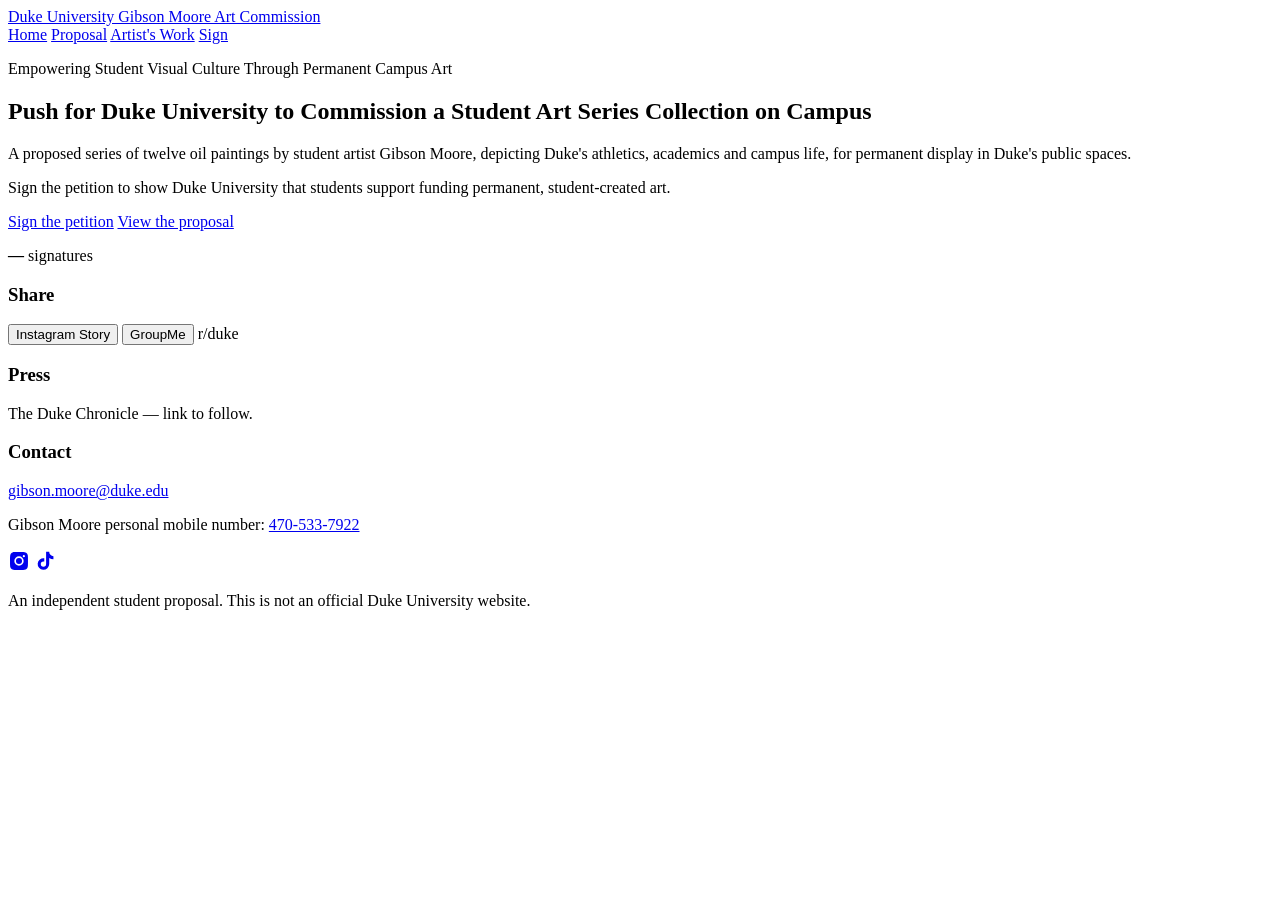
==== public/index.html @ 66548fea "New home title Co-Authored-By: Claude Opus 5.5 <noreply@anthropic.com> Claude-Session: https://claud" ====
<!doctype html>
<html lang="en">
<head>
  <meta charset="utf-8">
  <meta name="viewport" content="width=device-width, initial-scale=1, viewport-fit=cover">
  <title>Duke University Gibson Moore Art Commission</title>
  <meta name="description" content="A proposed series of twelve paintings for Duke University by student artist Gibson Moore.">
  <meta name="theme-color" content="#012169">
  <link rel="icon" href="/favicon.svg" type="image/svg+xml">
  <link rel="preconnect" href="https://fonts.googleapis.com">
  <link rel="preconnect" href="https://fonts.gstatic.com" crossorigin>
  <link rel="stylesheet" href="https://fonts.googleapis.com/css2?family=Libre+Caslon+Text:ital,wght@0,400;0,700;1,400&family=Inter:wght@400;500;600;700&display=swap">
  <link rel="stylesheet" href="/assets/site.css">
  <script src="/env.js"></script>
  <script src="/assets/vendor/supabase-2.115.0.js"></script>
  <script type="module" src="/assets/app.js"></script>
</head>
<body data-page="home">
  <div id="preview-banner" class="preview-banner" hidden>Preview mode — signatures are saved only in this browser until the database is connected.</div>
  <header class="site-header">
    <div class="wrap header-inner">
      <a href="/" class="brand">Duke University Gibson Moore Art Commission</a>
      <nav class="nav" aria-label="Main">
        <a href="/" aria-current="page">Home</a>
        <a href="/proposal">Proposal</a>
        <a href="/work">Artist's Work</a>
        <a href="/sign" class="nav-cta">Sign</a>
      </nav>
    </div>
  </header>
  <main>
    <section class="intro">
      <div class="wrap narrow">
        <p class="eyebrow">Empowering Student Visual Culture Through Permanent Campus Art</p>
        <h1>Push for Duke University to Commission a Student Art Series Collection on Campus</h1>
        <p class="lede">A proposed series of twelve oil paintings by student artist Gibson Moore, depicting Duke's athletics, academics and campus life, for permanent display in Duke's public spaces.</p>
        <p class="lede">Sign the petition to show Duke University that students support funding permanent, student-created art.</p>
        <div class="actions">
          <a href="/sign" class="btn">Sign the petition</a>
          <a href="/proposal" class="btn btn-ghost">View the proposal</a>
        </div>
        <p class="count-line"><strong data-count>—</strong> signatures</p>
      </div>
    </section>
  </main>
  <footer class="footer">
    <div class="wrap footer-grid">
      <div>
        <h3>Share</h3>
        <div class="share">
          <button class="btn btn-outline" data-share="instagram">Instagram Story</button>
          <button class="btn btn-outline" data-share="groupme">GroupMe</button>
          <a class="btn btn-outline" id="share-reddit" target="_blank" rel="noopener">r/duke</a>
        </div>
        <p class="share-note" id="share-note" aria-live="polite"></p>
      </div>
      <div>
        <h3>Press</h3>
        <p id="press">The Duke Chronicle — link to follow.</p>
      </div>
      <div>
        <h3>Contact</h3>
        <p><a href="mailto:gibson.moore@duke.edu?subject=Art%20Commission">gibson.moore@duke.edu</a></p>
        <p>Gibson Moore personal mobile number: <a href="tel:+14705337922">470-533-7922</a></p>
      </div>
    </div>
    <div class="wrap social-icons">
      <a href="https://www.instagram.com/stevensosmoore" target="_blank" rel="noopener" aria-label="Instagram @stevensosmoore"><svg viewBox="0 0 24 24" width="22" height="22" aria-hidden="true"><path fill="currentColor" d="M12 2.2c3.2 0 3.6 0 4.8.1 1.2.1 1.8.2 2.2.4.6.2 1 .5 1.4.9.4.4.7.9.9 1.4.2.4.4 1 .4 2.2.1 1.3.1 1.6.1 4.8s0 3.6-.1 4.8c-.1 1.2-.2 1.8-.4 2.2-.2.6-.5 1-.9 1.4-.4.4-.9.7-1.4.9-.4.2-1 .4-2.2.4-1.3.1-1.6.1-4.8.1s-3.6 0-4.8-.1c-1.2-.1-1.8-.2-2.2-.4-.6-.2-1-.5-1.4-.9-.4-.4-.7-.9-.9-1.4-.2-.4-.4-1-.4-2.2C2.2 15.6 2.2 15.2 2.2 12s0-3.6.1-4.8c.1-1.2.2-1.8.4-2.2.2-.6.5-1 .9-1.4.4-.4.9-.7 1.4-.9.4-.2 1-.4 2.2-.4C8.4 2.2 8.8 2.2 12 2.2zm0 4.7a5.1 5.1 0 1 0 0 10.2 5.1 5.1 0 0 0 0-10.2zm0 8.4a3.3 3.3 0 1 1 0-6.6 3.3 3.3 0 0 1 0 6.6zm5.3-9.8a1.2 1.2 0 1 0 0 2.4 1.2 1.2 0 0 0 0-2.4z"/></svg></a>
      <a href="https://www.tiktok.com/@stevensosmoore" target="_blank" rel="noopener" aria-label="TikTok @stevensosmoore"><svg viewBox="0 0 24 24" width="22" height="22" aria-hidden="true"><path fill="currentColor" d="M16.6 2h-3.4v13.4a2.9 2.9 0 1 1-2.9-2.9c.3 0 .6 0 .9.1V9.1a6.3 6.3 0 1 0 5.4 6.3V8.6a8 8 0 0 0 4.6 1.5V6.7a4.6 4.6 0 0 1-4.6-4.7z"/></svg></a>
    </div>
    <p class="wrap disclaimer">An independent student proposal. This is not an official Duke University website.</p>
  </footer>
</body>
</html>
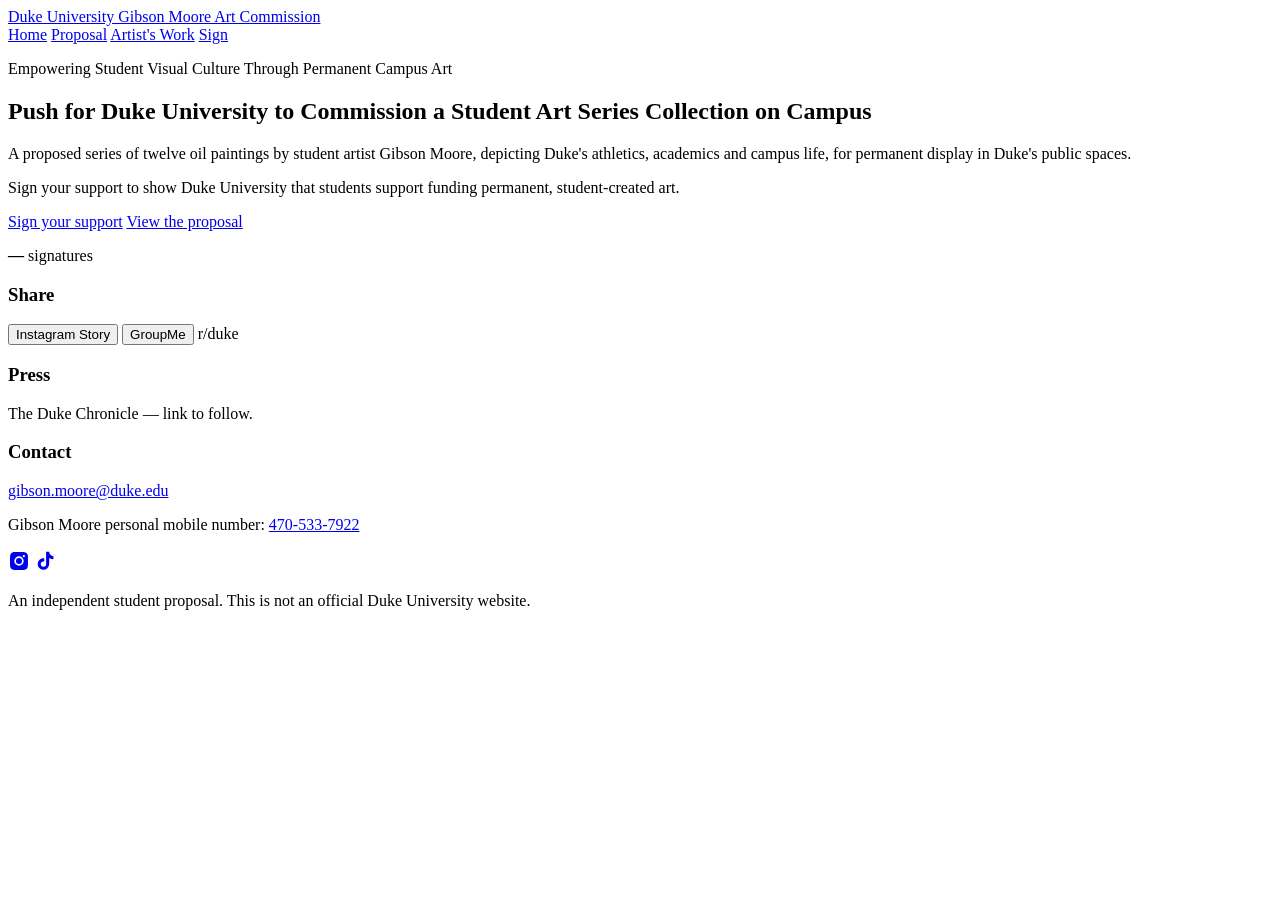
==== commit 8810955a: "Say "sign your support" instead of petition Co-Authored-By: Claude Opus 5.5 <noreply@anthropic.com> " ====
--- a/public/index.html
+++ b/public/index.html
@@ -34,9 +34,9 @@
         <p class="eyebrow">Empowering Student Visual Culture Through Permanent Campus Art</p>
         <h1>Push for Duke University to Commission a Student Art Series Collection on Campus</h1>
         <p class="lede">A proposed series of twelve oil paintings by student artist Gibson Moore, depicting Duke's athletics, academics and campus life, for permanent display in Duke's public spaces.</p>
-        <p class="lede">Sign the petition to show Duke University that students support funding permanent, student-created art.</p>
+        <p class="lede">Sign your support to show Duke University that students support funding permanent, student-created art.</p>
         <div class="actions">
-          <a href="/sign" class="btn">Sign the petition</a>
+          <a href="/sign" class="btn">Sign your support</a>
           <a href="/proposal" class="btn btn-ghost">View the proposal</a>
         </div>
         <p class="count-line"><strong data-count>—</strong> signatures</p>
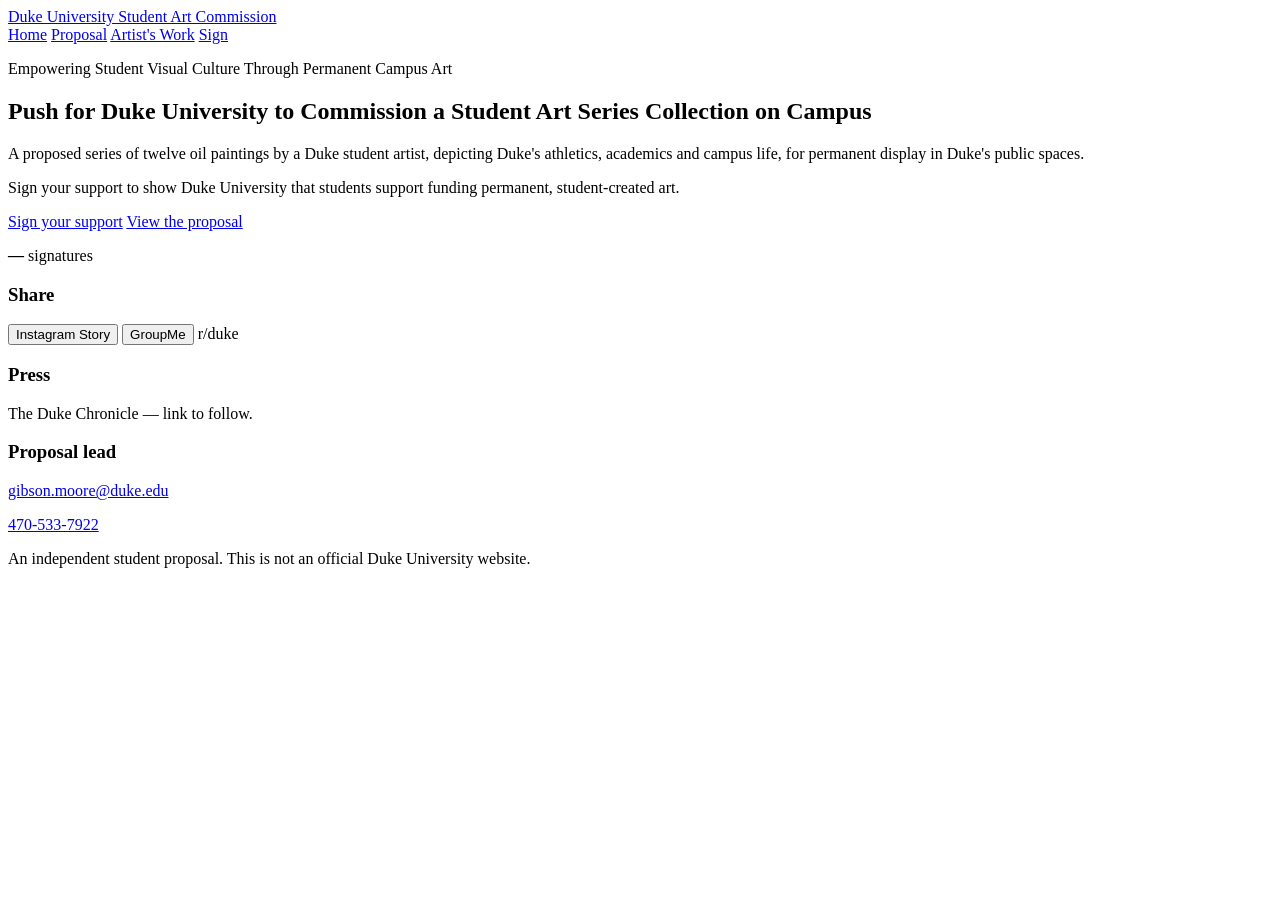
==== commit c0445ff9: "Remove artist's name and socials; contact as proposal lead Co-Authored-By: Claude Opus 5.5 <noreply@" ====
--- a/public/index.html
+++ b/public/index.html
@@ -3,8 +3,8 @@
 <head>
   <meta charset="utf-8">
   <meta name="viewport" content="width=device-width, initial-scale=1, viewport-fit=cover">
-  <title>Duke University Gibson Moore Art Commission</title>
-  <meta name="description" content="A proposed series of twelve paintings for Duke University by student artist Gibson Moore.">
+  <title>Duke University Student Art Commission</title>
+  <meta name="description" content="A proposed series of twelve paintings for Duke University by a Duke student artist.">
   <meta name="theme-color" content="#012169">
   <link rel="icon" href="/favicon.svg" type="image/svg+xml">
   <link rel="preconnect" href="https://fonts.googleapis.com">
@@ -19,7 +19,7 @@
   <div id="preview-banner" class="preview-banner" hidden>Preview mode — signatures are saved only in this browser until the database is connected.</div>
   <header class="site-header">
     <div class="wrap header-inner">
-      <a href="/" class="brand">Duke University Gibson Moore Art Commission</a>
+      <a href="/" class="brand">Duke University Student Art Commission</a>
       <nav class="nav" aria-label="Main">
         <a href="/" aria-current="page">Home</a>
         <a href="/proposal">Proposal</a>
@@ -33,7 +33,7 @@
       <div class="wrap narrow">
         <p class="eyebrow">Empowering Student Visual Culture Through Permanent Campus Art</p>
         <h1>Push for Duke University to Commission a Student Art Series Collection on Campus</h1>
-        <p class="lede">A proposed series of twelve oil paintings by student artist Gibson Moore, depicting Duke's athletics, academics and campus life, for permanent display in Duke's public spaces.</p>
+        <p class="lede">A proposed series of twelve oil paintings by a Duke student artist, depicting Duke's athletics, academics and campus life, for permanent display in Duke's public spaces.</p>
         <p class="lede">Sign your support to show Duke University that students support funding permanent, student-created art.</p>
         <div class="actions">
           <a href="/sign" class="btn">Sign your support</a>
@@ -59,14 +59,10 @@
         <p id="press">The Duke Chronicle — link to follow.</p>
       </div>
       <div>
-        <h3>Contact</h3>
+        <h3>Proposal lead</h3>
         <p><a href="mailto:gibson.moore@duke.edu?subject=Art%20Commission">gibson.moore@duke.edu</a></p>
-        <p>Gibson Moore personal mobile number: <a href="tel:+14705337922">470-533-7922</a></p>
+        <p><a href="tel:+14705337922">470-533-7922</a></p>
       </div>
-    </div>
-    <div class="wrap social-icons">
-      <a href="https://www.instagram.com/stevensosmoore" target="_blank" rel="noopener" aria-label="Instagram @stevensosmoore"><svg viewBox="0 0 24 24" width="22" height="22" aria-hidden="true"><path fill="currentColor" d="M12 2.2c3.2 0 3.6 0 4.8.1 1.2.1 1.8.2 2.2.4.6.2 1 .5 1.4.9.4.4.7.9.9 1.4.2.4.4 1 .4 2.2.1 1.3.1 1.6.1 4.8s0 3.6-.1 4.8c-.1 1.2-.2 1.8-.4 2.2-.2.6-.5 1-.9 1.4-.4.4-.9.7-1.4.9-.4.2-1 .4-2.2.4-1.3.1-1.6.1-4.8.1s-3.6 0-4.8-.1c-1.2-.1-1.8-.2-2.2-.4-.6-.2-1-.5-1.4-.9-.4-.4-.7-.9-.9-1.4-.2-.4-.4-1-.4-2.2C2.2 15.6 2.2 15.2 2.2 12s0-3.6.1-4.8c.1-1.2.2-1.8.4-2.2.2-.6.5-1 .9-1.4.4-.4.9-.7 1.4-.9.4-.2 1-.4 2.2-.4C8.4 2.2 8.8 2.2 12 2.2zm0 4.7a5.1 5.1 0 1 0 0 10.2 5.1 5.1 0 0 0 0-10.2zm0 8.4a3.3 3.3 0 1 1 0-6.6 3.3 3.3 0 0 1 0 6.6zm5.3-9.8a1.2 1.2 0 1 0 0 2.4 1.2 1.2 0 0 0 0-2.4z"/></svg></a>
-      <a href="https://www.tiktok.com/@stevensosmoore" target="_blank" rel="noopener" aria-label="TikTok @stevensosmoore"><svg viewBox="0 0 24 24" width="22" height="22" aria-hidden="true"><path fill="currentColor" d="M16.6 2h-3.4v13.4a2.9 2.9 0 1 1-2.9-2.9c.3 0 .6 0 .9.1V9.1a6.3 6.3 0 1 0 5.4 6.3V8.6a8 8 0 0 0 4.6 1.5V6.7a4.6 4.6 0 0 1-4.6-4.7z"/></svg></a>
     </div>
     <p class="wrap disclaimer">An independent student proposal. This is not an official Duke University website.</p>
   </footer>
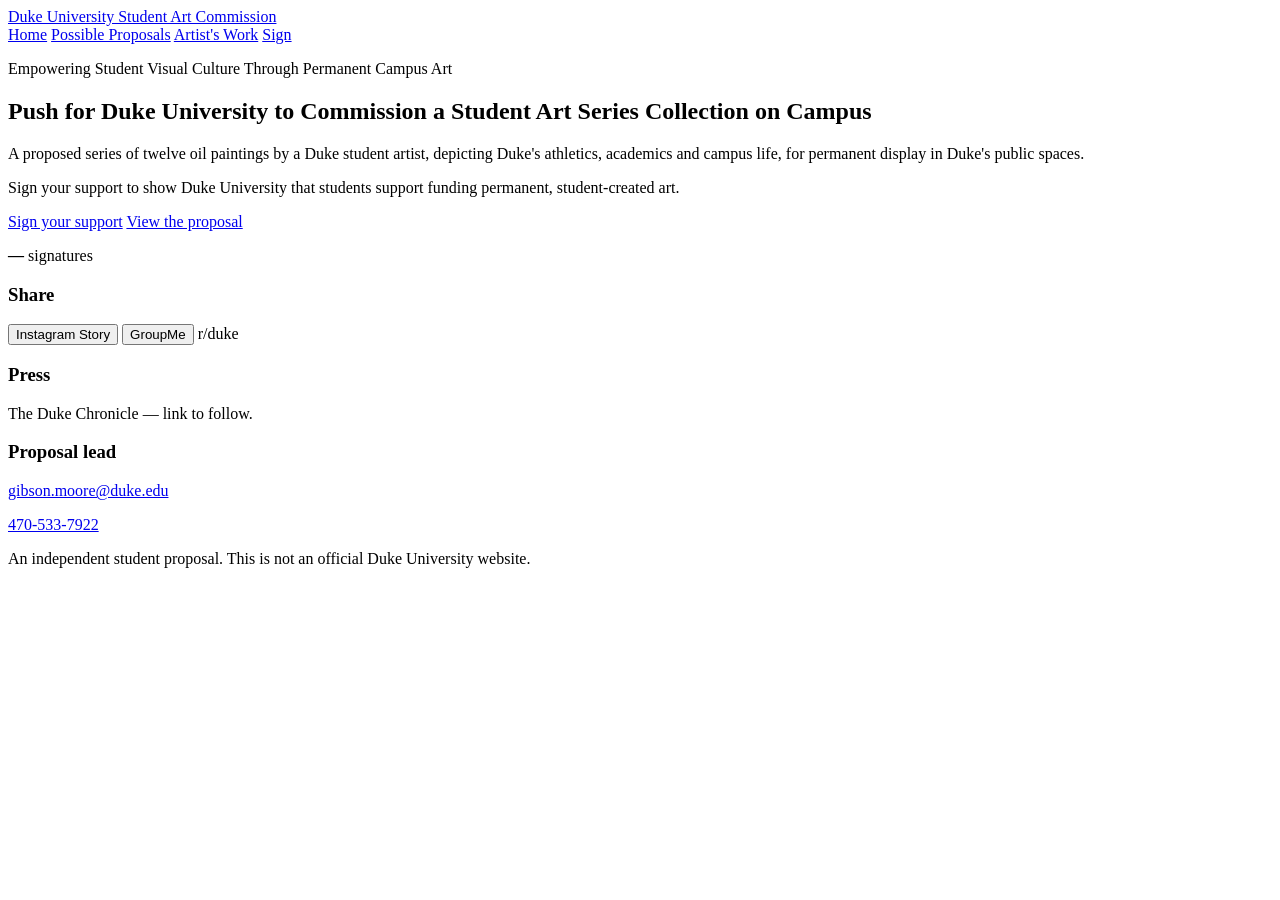
==== commit c79d79a9: "Rename proposal page to Possible Proposals Co-Authored-By: Claude Opus 5.5 <noreply@anthropic.com> C" ====
--- a/public/index.html
+++ b/public/index.html
@@ -22,7 +22,7 @@
       <a href="/" class="brand">Duke University Student Art Commission</a>
       <nav class="nav" aria-label="Main">
         <a href="/" aria-current="page">Home</a>
-        <a href="/proposal">Proposal</a>
+        <a href="/proposal">Possible Proposals</a>
         <a href="/work">Artist's Work</a>
         <a href="/sign" class="nav-cta">Sign</a>
       </nav>
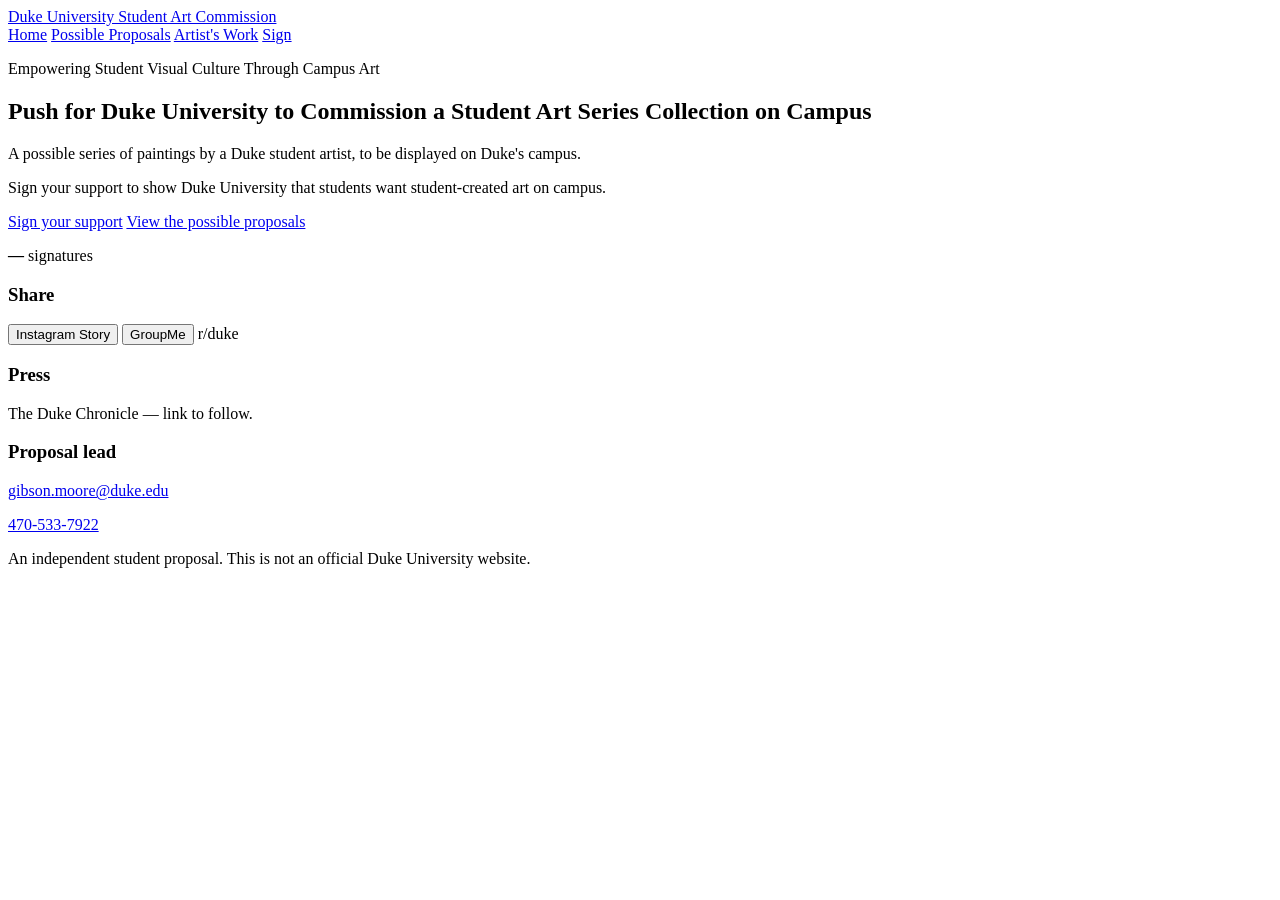
==== commit f20f6898: "Remove specific numbers, sizes and 'oil'; frame everything as possible Co-Authored-By: Claude Opus 5" ====
--- a/public/index.html
+++ b/public/index.html
@@ -4,7 +4,7 @@
   <meta charset="utf-8">
   <meta name="viewport" content="width=device-width, initial-scale=1, viewport-fit=cover">
   <title>Duke University Student Art Commission</title>
-  <meta name="description" content="A proposed series of twelve paintings for Duke University by a Duke student artist.">
+  <meta name="description" content="A push for Duke University to commission a student art series on campus.">
   <meta name="theme-color" content="#012169">
   <link rel="icon" href="/favicon.svg" type="image/svg+xml">
   <link rel="preconnect" href="https://fonts.googleapis.com">
@@ -31,13 +31,13 @@
   <main>
     <section class="intro">
       <div class="wrap narrow">
-        <p class="eyebrow">Empowering Student Visual Culture Through Permanent Campus Art</p>
+        <p class="eyebrow">Empowering Student Visual Culture Through Campus Art</p>
         <h1>Push for Duke University to Commission a Student Art Series Collection on Campus</h1>
-        <p class="lede">A proposed series of twelve oil paintings by a Duke student artist, depicting Duke's athletics, academics and campus life, for permanent display in Duke's public spaces.</p>
-        <p class="lede">Sign your support to show Duke University that students support funding permanent, student-created art.</p>
+        <p class="lede">A possible series of paintings by a Duke student artist, to be displayed on Duke's campus.</p>
+        <p class="lede">Sign your support to show Duke University that students want student-created art on campus.</p>
         <div class="actions">
           <a href="/sign" class="btn">Sign your support</a>
-          <a href="/proposal" class="btn btn-ghost">View the proposal</a>
+          <a href="/proposal" class="btn btn-ghost">View the possible proposals</a>
         </div>
         <p class="count-line"><strong data-count>—</strong> signatures</p>
       </div>
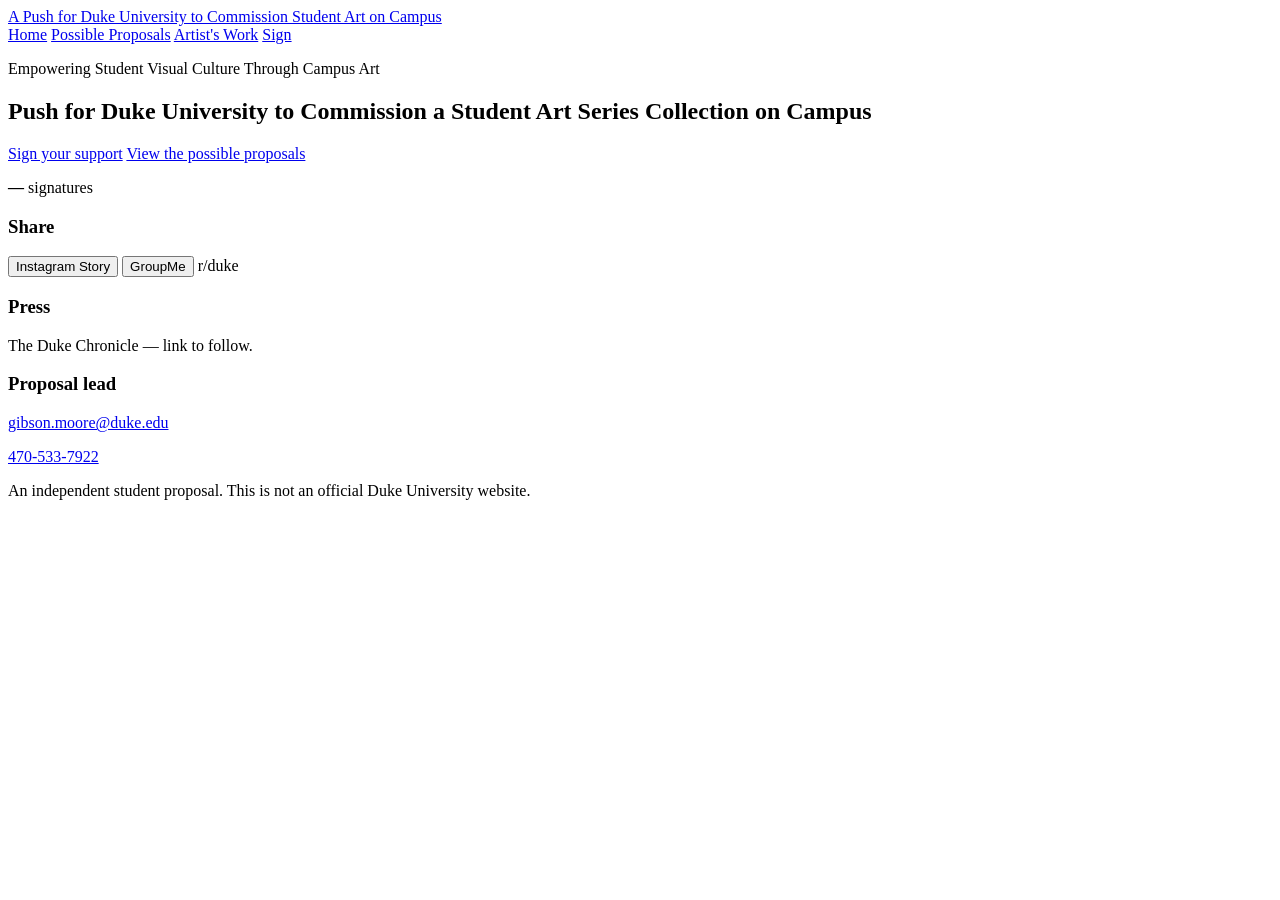
==== commit 4a48fe13: "Header: A Push for Duke University to Commission Student Art on Campus Co-Authored-By: Claude Opus 5" ====
--- a/public/index.html
+++ b/public/index.html
@@ -3,7 +3,7 @@
 <head>
   <meta charset="utf-8">
   <meta name="viewport" content="width=device-width, initial-scale=1, viewport-fit=cover">
-  <title>Duke University Student Art Commission</title>
+  <title>A Push for Duke University to Commission Student Art on Campus</title>
   <meta name="description" content="A push for Duke University to commission a student art series on campus.">
   <meta name="theme-color" content="#012169">
   <link rel="icon" href="/favicon.svg" type="image/svg+xml">
@@ -19,7 +19,7 @@
   <div id="preview-banner" class="preview-banner" hidden>Preview mode — signatures are saved only in this browser until the database is connected.</div>
   <header class="site-header">
     <div class="wrap header-inner">
-      <a href="/" class="brand">Duke University Student Art Commission</a>
+      <a href="/" class="brand">A Push for Duke University to Commission Student Art on Campus</a>
       <nav class="nav" aria-label="Main">
         <a href="/" aria-current="page">Home</a>
         <a href="/proposal">Possible Proposals</a>
@@ -33,8 +33,6 @@
       <div class="wrap narrow">
         <p class="eyebrow">Empowering Student Visual Culture Through Campus Art</p>
         <h1>Push for Duke University to Commission a Student Art Series Collection on Campus</h1>
-        <p class="lede">A possible series of paintings by a Duke student artist, to be displayed on Duke's campus.</p>
-        <p class="lede">Sign your support to show Duke University that students want student-created art on campus.</p>
         <div class="actions">
           <a href="/sign" class="btn">Sign your support</a>
           <a href="/proposal" class="btn btn-ghost">View the possible proposals</a>
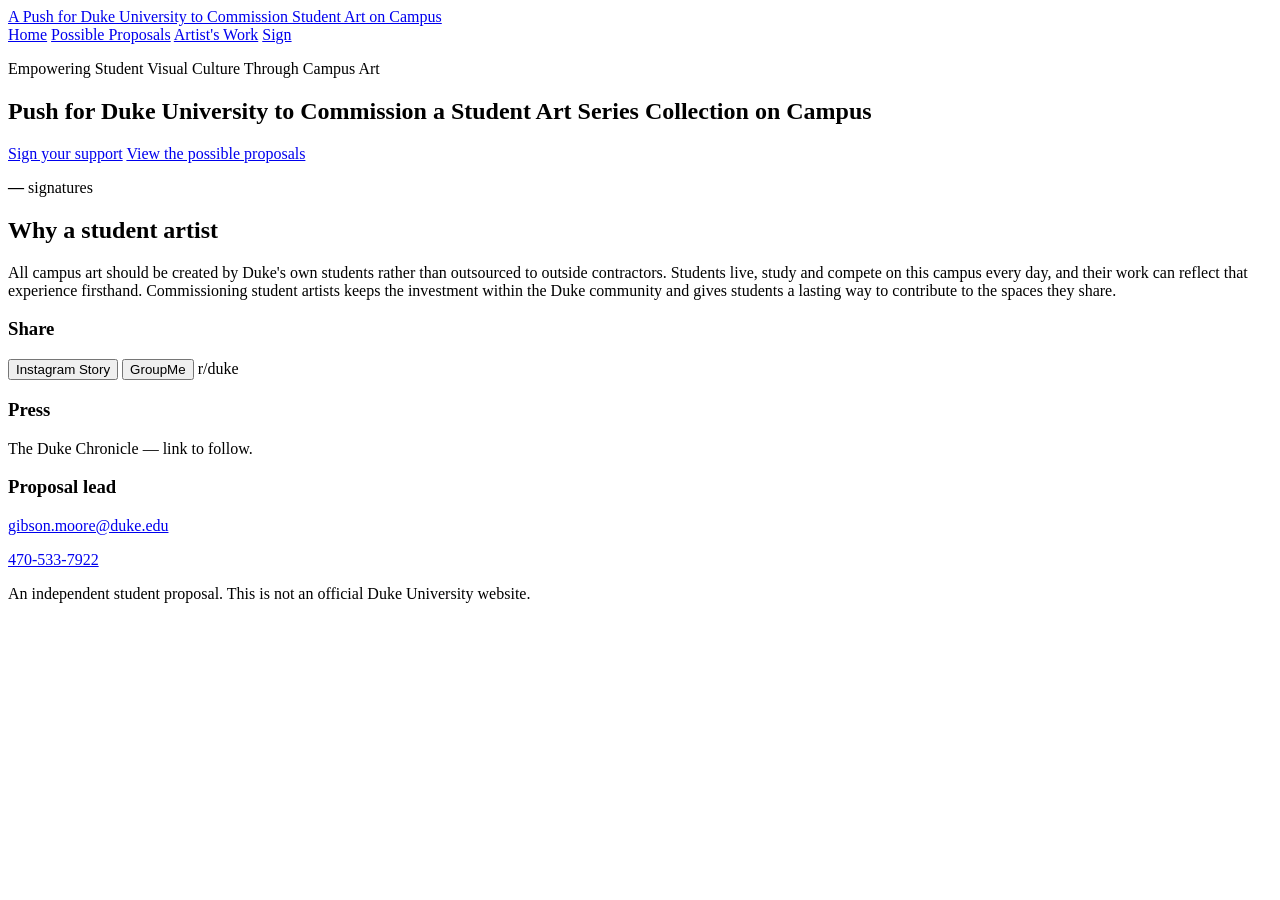
==== commit b99bf94e: "Move 'Why a student artist' to the home page Co-Authored-By: Claude Opus 5.5 <noreply@anthropic.com>" ====
--- a/public/index.html
+++ b/public/index.html
@@ -40,6 +40,13 @@
         <p class="count-line"><strong data-count>—</strong> signatures</p>
       </div>
     </section>
+
+    <section class="section">
+      <div class="wrap narrow">
+        <h2>Why a student artist</h2>
+        <p class="lede">All campus art should be created by Duke's own students rather than outsourced to outside contractors. Students live, study and compete on this campus every day, and their work can reflect that experience firsthand. Commissioning student artists keeps the investment within the Duke community and gives students a lasting way to contribute to the spaces they share.</p>
+      </div>
+    </section>
   </main>
   <footer class="footer">
     <div class="wrap footer-grid">
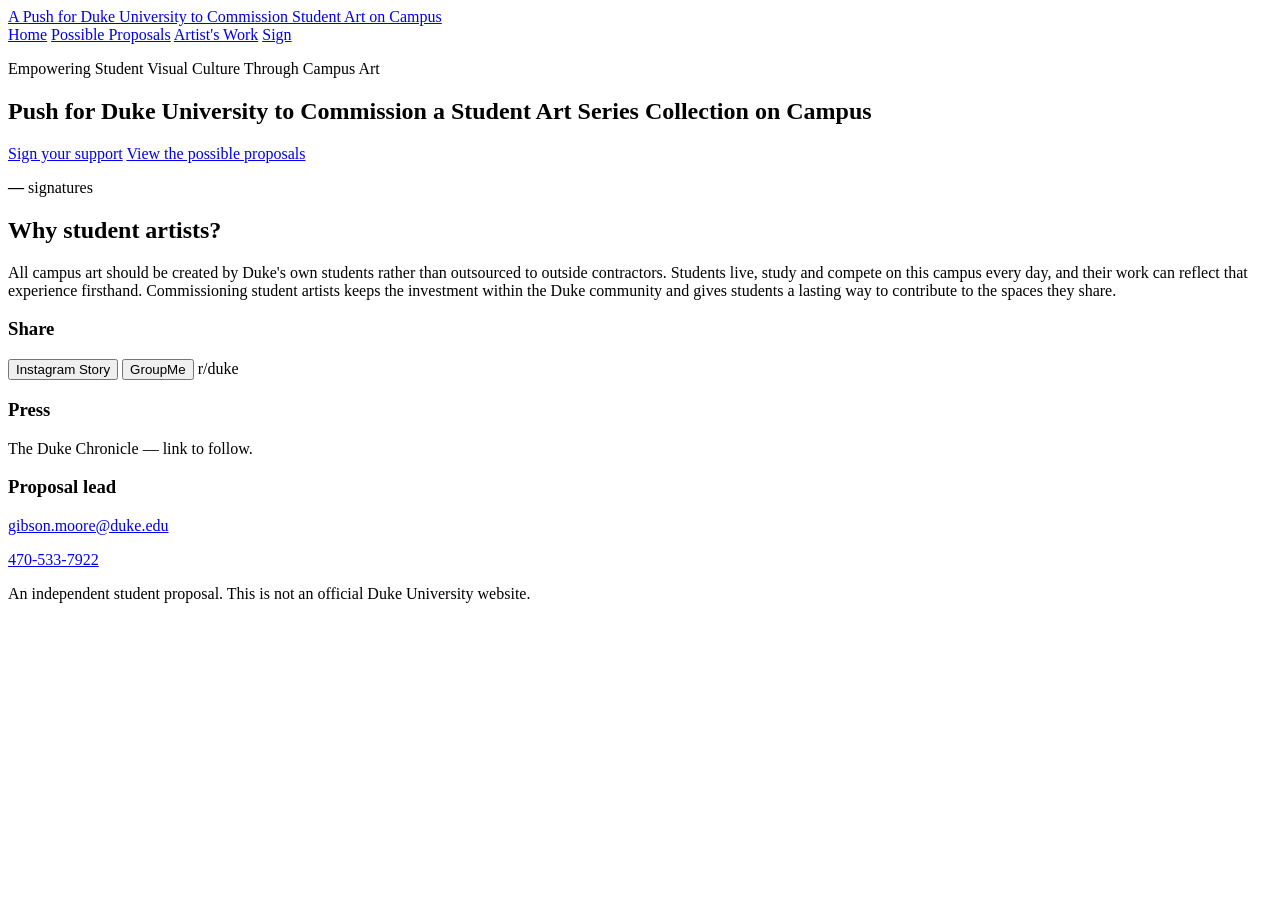
==== commit fcd8d303: "Purple 'Why student artists?' heading Co-Authored-By: Claude Opus 5.5 <noreply@anthropic.com> Claude" ====
--- a/public/index.html
+++ b/public/index.html
@@ -43,7 +43,7 @@
 
     <section class="section">
       <div class="wrap narrow">
-        <h2>Why a student artist</h2>
+        <h2 class="why-title">Why student artists?</h2>
         <p class="lede">All campus art should be created by Duke's own students rather than outsourced to outside contractors. Students live, study and compete on this campus every day, and their work can reflect that experience firsthand. Commissioning student artists keeps the investment within the Duke community and gives students a lasting way to contribute to the spaces they share.</p>
       </div>
     </section>
